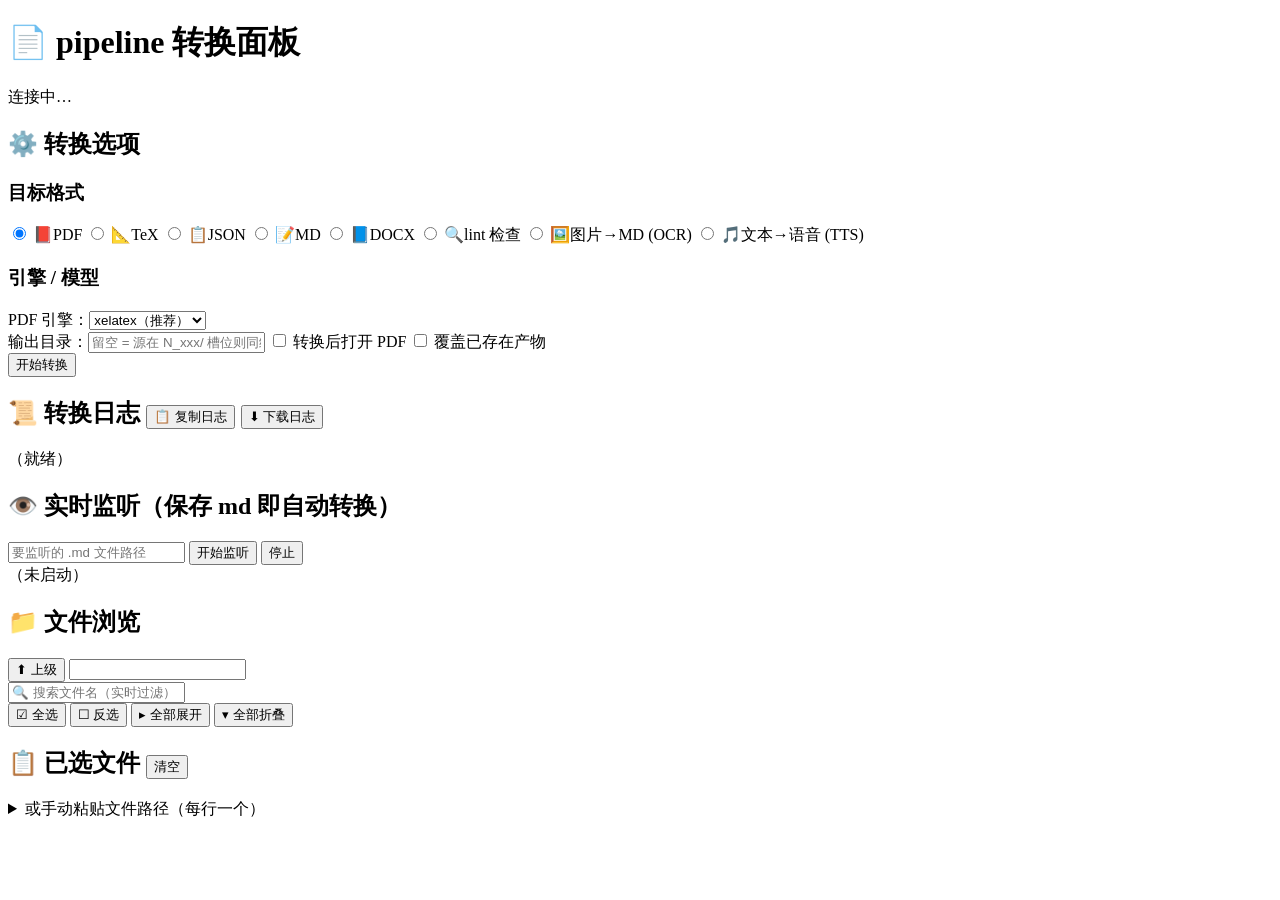
==== gui/static/index.html @ 8c7562a7 "feat(gui): 引擎/模型可选 + 目标格式说明文字移到该行正右方（用户 261002 六次） 用户要三件事：① 目标格式的说明文字要在**选中那一行的正右方**（原来只有一条说明、 贴在列表旁" ====
<!DOCTYPE html>
<html lang="zh">
<head>
<meta charset="utf-8">
  <meta name="viewport" content="width=device-width, initial-scale=1">
<title>pipeline 转换面板</title>
  <link rel="stylesheet" href="/static/app.css">
</head>
<body>
<header>
  <h1>📄 pipeline 转换面板</h1>
  <span id="health">连接中…</span>
</header>
<main>

  <!-- ① 转换选项：先决定「要拿到什么」（左列目标格式 / 右列引擎与模型） -->
  <section class="full" data-el="sec-options">
    <h2>⚙️ 转换选项</h2>
    <div class="opt-cols">
      <div class="opt-col">
        <h3 class="col-title">目标格式</h3>
        <!-- 8 个选项一列竖排；说明文字是**每一行自己的第二列**（正右方对齐），不再挤在列表旁边 -->
        <div class="target-list">
          <label class="t-radio" for="tg-pdf"><input type="radio" id="tg-pdf" name="target" value="pdf" checked> <span class="t-icon">📕</span>PDF</label>
          <span class="target-hint dim" id="targethint_pdf"></span>
          <label class="t-radio" for="tg-tex"><input type="radio" id="tg-tex" name="target" value="tex"> <span class="t-icon">📐</span>TeX</label>
          <span class="target-hint dim" id="targethint_tex"></span>
          <label class="t-radio" for="tg-json"><input type="radio" id="tg-json" name="target" value="json"> <span class="t-icon">📋</span>JSON</label>
          <span class="target-hint dim" id="targethint_json"></span>
          <label class="t-radio" for="tg-md"><input type="radio" id="tg-md" name="target" value="md"> <span class="t-icon">📝</span>MD</label>
          <span class="target-hint dim" id="targethint_md"></span>
          <label class="t-radio" for="tg-docx"><input type="radio" id="tg-docx" name="target" value="docx"> <span class="t-icon">📘</span>DOCX</label>
          <span class="target-hint dim" id="targethint_docx"></span>
          <label class="t-radio" for="tg-lint"><input type="radio" id="tg-lint" name="target" value="lint"> <span class="t-icon">🔍</span>lint 检查</label>
          <span class="target-hint dim" id="targethint_lint"></span>
          <label class="t-radio" for="tg-image"><input type="radio" id="tg-image" name="target" value="image"> <span class="t-icon">🖼️</span>图片→MD (OCR)</label>
          <span class="target-hint dim" id="targethint_image"></span>
          <label class="t-radio" for="tg-audio"><input type="radio" id="tg-audio" name="target" value="audio"> <span class="t-icon">🎵</span>文本→语音 (TTS)</label>
          <span class="target-hint dim" id="targethint_audio"></span>
        </div>
      </div>

      <div class="opt-col">
        <h3 class="col-title">引擎 / 模型</h3>
        <div class="opt-row">PDF 引擎：<select id="engine">
          <option value="xelatex">xelatex（推荐）</option>
          <option value="pdflatex">pdflatex</option>
          <option value="lualatex">lualatex</option>
        </select></div>
        <div id="ocropts" class="opt-row" style="display:none">
          <label><input type="checkbox" id="ocr_recursive"> 递归子目录</label>
          <button id="ocrstart">🚀 启动 Ollama</button>
          <button id="ocrpull">⬇ 拉取模型</button>
          <span id="ocrstatus" class="dim">（检查 Ollama…）</span>
        </div>
        <div id="ttsopts" style="display:none">
          <div class="opt-row">语音引擎：<select id="tts_engine">
            <option value="gptsovits" selected>GPT-SoVITS 微调（音质最好，需先起服务）</option>
            <option value="genie">GENIE（纯 CPU，零显存，无需服务）</option>
            <option value="qwen">Qwen3-TTS 零样本克隆（音质最好但慢，RTF≈4）</option>
          </select></div>
          <div class="opt-row">模型：<select id="tts_model" data-el="sel-tts-model"><option value="">（加载中…）</option></select>
            <button id="ttsmodelapply" title="把上面选的权重热切到正在跑的服务上（只切权重，不重启服务）">⟳ 切到该模型</button></div>
          <div class="opt-row"><span class="dim" id="tts_model_note"></span></div>
          <div class="opt-row">音色：<select id="tts_voice"><option value="">（默认）</option></select></div>
          <div class="opt-row">音频格式：<select id="tts_format">
            <option value="mp3">mp3</option>
            <option value="wav">wav</option>
          </select>
          　收尾静音：<input id="tts_tail_pad" type="number" step="0.05" min="0" value="0.55" style="width:72px"> 秒</div>
          <div class="opt-row">
            <label><input type="checkbox" id="tts_srt"> 同时输出 .srt 时间轴</label>
            <label title="每次转换都写一份新文件（<名>_d01、_d02…），不覆盖也不跳过；同一段文本多抽几发挑最好"><input type="checkbox" id="tts_draw"> 抽卡模式</label>
          </div>
          <div class="opt-row" id="ttscountwrap" style="display:none">
            <label title="一次生成几个版本（>1 时自动命名 <名>_d01、_d02…，方便并排挑最好的那一发）">版本数：<input id="tts_count" type="number" min="1" max="9" value="1" style="width:52px"></label>
          </div>
          <div class="opt-row">
            提前拉起：<button id="ttsserve">▶ 启动 GPT-SoVITS 服务</button>
            <button id="ttsstop">■ 停止服务</button>
          </div>
          <div class="opt-row"><span id="ttsstatus" class="dim">（检查 TTS 环境…）</span></div>
        </div>
      </div>
    </div>

    <div class="opt-bottom">
      <div class="opt-row">输出目录：<input id="outdir" placeholder="留空 = 源在 N_xxx/ 槽位则同级 (N+1)_目标/，否则与源同目录（OCR 无槽位时上级/2_md）">
        <label><input type="checkbox" id="openpdf"> 转换后打开 PDF</label>
        <label><input type="checkbox" id="force"> 覆盖已存在产物</label>
      </div>
      <div class="opt-row">
        <button id="convert" class="primary">开始转换</button>
        <span id="convstate" class="dim"></span>
      </div>
    </div>
  </section>

  <!-- ② 转换日志：可复制 / 可下载 -->
  <section class="full" data-el="sec-log">
    <h2>📜 转换日志
      <span class="h2-tools">
        <span id="logstate" class="dim"></span>
        <button id="logcopy" data-el="btn-log-copy" title="把日志全文复制到剪贴板">📋 复制日志</button>
        <button id="logdownload" data-el="btn-log-download" title="把日志全文存成 .txt 文件">⬇ 下载日志</button>
      </span>
    </h2>
    <div id="log">（就绪）</div>
  </section>

  <!-- ③ 实时监听 -->
  <section class="full" data-el="sec-watch">
    <h2>👁️ 实时监听（保存 md 即自动转换）</h2>
    <div class="pathbar">
      <input id="watchfile" placeholder="要监听的 .md 文件路径">
      <button id="wstart">开始监听</button>
      <button id="wstop">停止</button>
      <span id="wstatus"></span>
    </div>
    <div id="wlog">（未启动）</div>
  </section>

  <!-- ④ 文件浏览（放最下一层：先定好要什么，再来找文件） -->
  <section data-el="sec-browse">
    <h2>📁 文件浏览</h2>
    <div class="pathbar">
      <button id="up">⬆ 上级</button>
      <button id="pickdir" style="display:none">📥 选当前目录</button>
      <input id="curdir" readonly>
    </div>
    <div class="tree-search">
      <input id="search" placeholder="🔍 搜索文件名（实时过滤）">
    </div>
    <div class="tree-toolbar">
      <button id="btn-selall">☑ 全选</button>
      <button id="btn-invsel">☐ 反选</button>
      <button id="btn-expand">▸ 全部展开</button>
      <button id="btn-collapse">▾ 全部折叠</button>
      <span class="tree-count" id="browsecnt"></span>
    </div>
    <div class="tree-container" id="browse" tabindex="0"></div>
    <div id="browserr" class="dim"></div>
  </section>

  <!-- ⑤ 已选文件（同在最下一层） -->
  <section data-el="sec-selected">
    <h2>📋 已选文件 <span id="selcount" class="dim"></span>
      <button id="clear" class="push-right">清空</button></h2>
    <ul id="selected"></ul>
    <details>
      <summary>或手动粘贴文件路径（每行一个）</summary>
      <textarea id="paths" placeholder="E:\notes\note.md"></textarea>
      <button id="addpaths">添加路径</button>
    </details>
  </section>
</main>

  <script type="module" src="/static/app.js" defer></script>
</body>
</html>
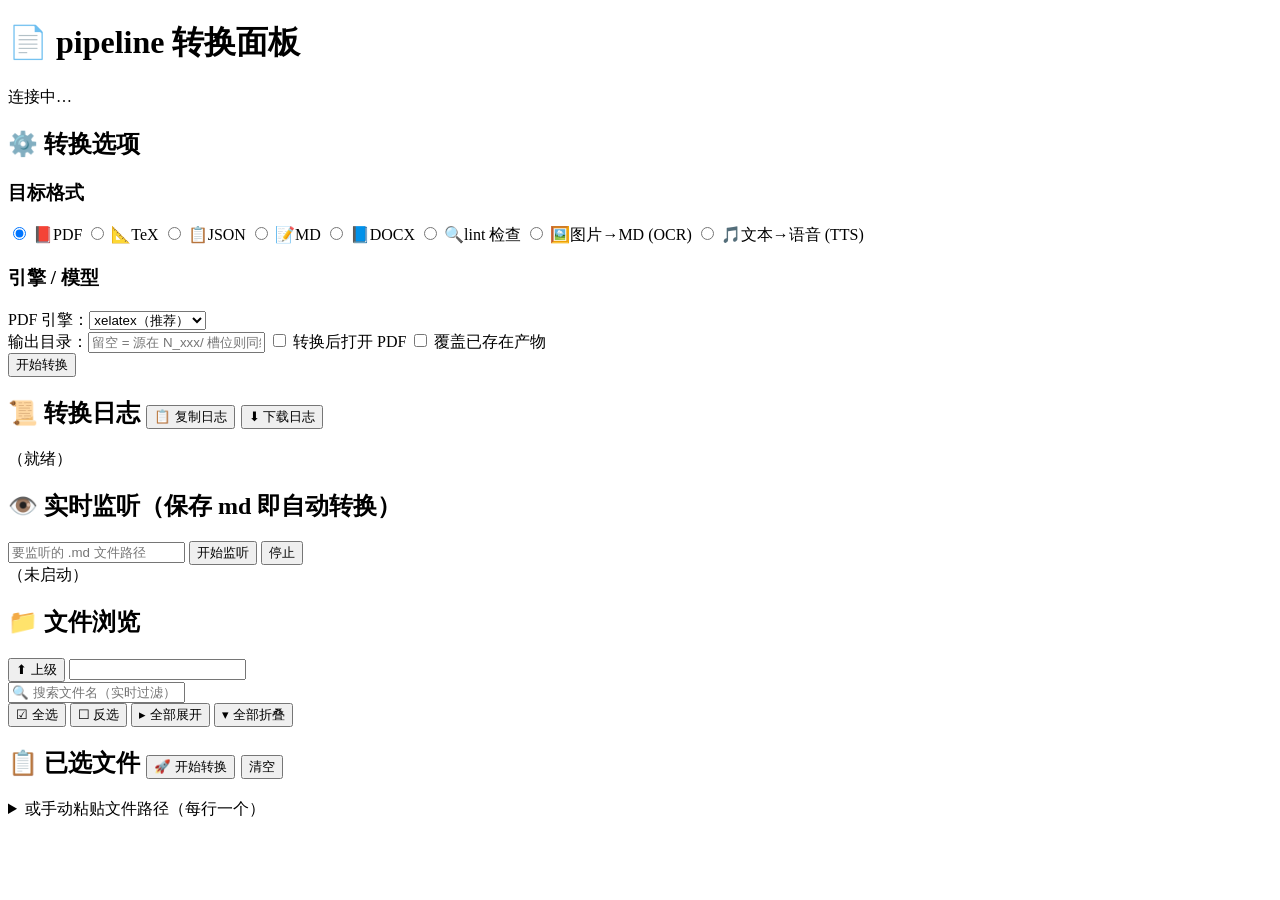
==== commit 0c533ccd: "fix(tts): 补 g2p_en 依赖（修「不含中文就 400」）+ 已选文件栏加转换按钮 用户报障：TTS 合成整条失败，服务回 400 `No module named 'g2p_en'`。 " ====
--- a/gui/static/index.html
+++ b/gui/static/index.html
@@ -22,7 +22,7 @@
         <!-- 8 个选项一列竖排；说明文字是**每一行自己的第二列**（正右方对齐），不再挤在列表旁边 -->
         <div class="target-list">
           <label class="t-radio" for="tg-pdf"><input type="radio" id="tg-pdf" name="target" value="pdf" checked> <span class="t-icon">📕</span>PDF</label>
-          <span class="target-hint dim" id="targethint_pdf"></span>
+          <span class="target-hint dim active" id="targethint_pdf"></span>
           <label class="t-radio" for="tg-tex"><input type="radio" id="tg-tex" name="target" value="tex"> <span class="t-icon">📐</span>TeX</label>
           <span class="target-hint dim" id="targethint_tex"></span>
           <label class="t-radio" for="tg-json"><input type="radio" id="tg-json" name="target" value="json"> <span class="t-icon">📋</span>JSON</label>
@@ -145,7 +145,10 @@
   <!-- ⑤ 已选文件（同在最下一层） -->
   <section data-el="sec-selected">
     <h2>📋 已选文件 <span id="selcount" class="dim"></span>
-      <button id="clear" class="push-right">清空</button></h2>
+      <!-- 选完就地能转换，不用滚回上面的「转换选项」栏（261002 七次·用户要求） -->
+      <button id="convert2" class="primary" data-el="btn-convert-2"
+              title="按上面「转换选项」里当前的目标格式与设置开始转换（与上面那个按钮是同一个动作）">🚀 开始转换</button>
+      <button id="clear">清空</button></h2>
     <ul id="selected"></ul>
     <details>
       <summary>或手动粘贴文件路径（每行一个）</summary>
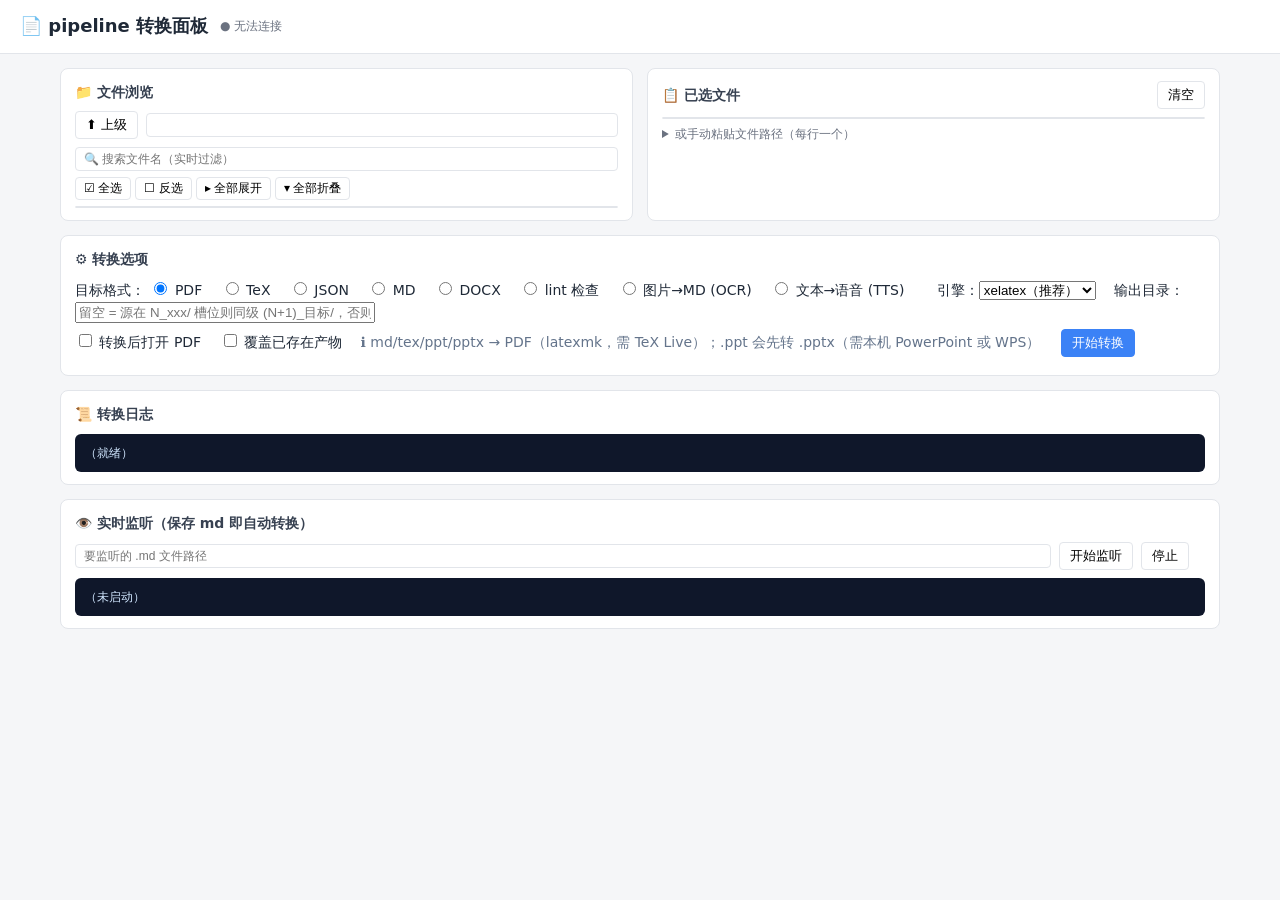
==== commit 32ce805c: "feat(tts): 界面可起停 GPT-SoVITS 服务 + 一次出 N 个版本（--count），跳过不再静默；修 DETACHED_PROCESS 在沙箱里子进程立刻消失" ====
--- a/gui/static/index.html
+++ b/gui/static/index.html
@@ -2,9 +2,86 @@
 <html lang="zh">
 <head>
 <meta charset="utf-8">
-  <meta name="viewport" content="width=device-width, initial-scale=1">
 <title>pipeline 转换面板</title>
-  <link rel="stylesheet" href="/static/app.css">
+<style>
+  :root { --bg:#f5f6f8; --card:#fff; --line:#e2e5ea; --accent:#3b82f6; --ok:#16a34a; --err:#dc2626;
+           --sel-bg:#e8f0fe; --hover-bg:#f0f4ff; --focus:#b6d4fe; }
+  * { box-sizing: border-box; }
+  body { margin:0; font:14px/1.6 "Microsoft YaHei", system-ui, sans-serif; background:var(--bg); color:#1f2937; }
+  header { background:var(--card); border-bottom:1px solid var(--line); padding:12px 20px;
+           display:flex; align-items:center; gap:12px; }
+  header h1 { margin:0; font-size:18px; }
+  #health { font-size:12px; color:#6b7280; }
+  main { display:grid; grid-template-columns: 1fr 1fr; gap:14px; padding:14px 20px; max-width:1200px; margin:0 auto; }
+  section { background:var(--card); border:1px solid var(--line); border-radius:8px; padding:12px 14px; }
+  section h2 { margin:0 0 8px; font-size:14px; color:#374151; display:flex; align-items:center; gap:8px; }
+  .full { grid-column: 1 / -1; }
+  .pathbar { display:flex; gap:8px; margin-bottom:8px; align-items:center; }
+  .pathbar input { flex:1; font-size:12px; padding:4px 8px; border:1px solid var(--line); border-radius:4px; }
+  button { cursor:pointer; border:1px solid var(--line); background:#fff; border-radius:4px; padding:4px 10px; font-size:13px; }
+  button:hover { border-color:var(--accent); color:var(--accent); }
+  button.primary { background:var(--accent); border-color:var(--accent); color:#fff; }
+  button.primary:hover { background:#2563eb; }
+  button:disabled { opacity:.5; cursor:not-allowed; }
+  textarea { width:100%; height:52px; font-size:12px; border:1px solid var(--line); border-radius:4px; padding:4px 8px; font-family:Consolas,monospace; }
+  .opt-row { margin:6px 0; }
+  .opt-row label { margin-right:14px; }
+  #log, #wlog { background:#0f172a; color:#d1e7ff; font:12px/1.5 Consolas,monospace; padding:10px;
+                border-radius:6px; max-height:300px; overflow:auto; white-space:pre-wrap; word-break:break-all; }
+  .log-line { margin:2px 0; }
+  .ok { color:#86efac; } .err { color:#fca5a5; } .dim { color:#64748b; }
+  #wstatus { font-size:12px; color:#6b7280; margin-left:8px; }
+  details { margin-top:6px; }
+  summary { cursor:pointer; font-size:12px; color:#6b7280; }
+
+  /* ── 树形文件浏览器 ── */
+  .tree-container { border:1px solid var(--line); border-radius:4px; max-height:420px; overflow:auto; }
+  .tree-search { display:flex; gap:6px; margin-bottom:6px; }
+  .tree-search input { flex:1; font-size:12px; padding:4px 8px; border:1px solid var(--line); border-radius:4px; }
+  .tree-toolbar { display:flex; gap:4px; margin-bottom:6px; align-items:center; flex-wrap:wrap; }
+  .tree-toolbar button { font-size:12px; padding:2px 8px; }
+  .tree-count { font-size:12px; color:#6b7280; margin-left:auto; }
+
+  /* 树节点 */
+  .tree-node { user-select:none; }
+  .tree-row { display:flex; align-items:center; gap:4px; padding:2px 6px; cursor:pointer; border-radius:3px; }
+  .tree-row:hover { background:var(--hover-bg); }
+  .tree-row.focused { outline:1.5px solid var(--focus); outline-offset:-1.5px; }
+  .tree-row.selected { background:var(--sel-bg); }
+
+  /* 复选框（Win 资源管理器风格） */
+  .tree-cb { width:16px; height:16px; accent-color:var(--accent); cursor:pointer; flex-shrink:0; }
+
+  /* 展开箭头 */
+  .tree-arrow { width:16px; height:16px; display:inline-flex; align-items:center; justify-content:center;
+                font-size:10px; color:#6b7280; flex-shrink:0; transition:transform .15s; }
+  .tree-arrow.expanded { transform:rotate(90deg); }
+  .tree-arrow.leaf { visibility:hidden; }
+
+  /* 图标 */
+  .tree-icon { font-size:14px; flex-shrink:0; width:18px; text-align:center; }
+
+  /* 文件名 + 大小 */
+  .tree-name { flex:1; overflow:hidden; text-overflow:ellipsis; white-space:nowrap; font-size:13px; }
+  .tree-name .highlight { background:#fef08a; border-radius:2px; }
+  .tree-size { color:#9ca3af; font-size:11px; flex-shrink:0; min-width:50px; text-align:right; }
+  .tree-muted { opacity:.45; }
+
+  /* 子节点缩进 */
+  .tree-children { padding-left:18px; }
+  .tree-children.collapsed { display:none; }
+
+  /* ── 已选列表分组 ── */
+  #selected { list-style:none; margin:0; padding:0; max-height:300px; overflow:auto; border:1px solid var(--line); border-radius:4px; }
+  .sel-group-header { font-size:12px; color:#374151; font-weight:600; padding:6px 8px 2px;
+                      background:#f8fafc; border-bottom:1px solid var(--line); position:sticky; top:0; display:flex; align-items:center; gap:6px; }
+  .sel-group-header .rm-group { color:var(--err); cursor:pointer; border:none; background:none; padding:0 2px; font-size:13px; }
+  .sel-item { padding:3px 8px 3px 24px; font-size:13px; display:flex; justify-content:space-between; align-items:center; gap:8px; }
+  .sel-item:nth-child(even) { background:#fafbfc; }
+  .sel-item .nm { overflow:hidden; text-overflow:ellipsis; white-space:nowrap; }
+  .sel-item .sz { color:#9ca3af; font-size:12px; flex-shrink:0; }
+  .sel-item .rm { color:var(--err); cursor:pointer; border:none; background:none; padding:0 4px; font-size:14px; }
+</style>
 </head>
 <body>
 <header>
@@ -12,116 +89,8 @@
   <span id="health">连接中…</span>
 </header>
 <main>
-
-  <!-- ① 转换选项：先决定「要拿到什么」（左列目标格式 / 右列引擎与模型） -->
-  <section class="full" data-el="sec-options">
-    <h2>⚙️ 转换选项</h2>
-    <div class="opt-cols">
-      <div class="opt-col">
-        <h3 class="col-title">目标格式</h3>
-        <!-- 8 个选项一列竖排；说明文字是**每一行自己的第二列**（正右方对齐），不再挤在列表旁边 -->
-        <div class="target-list">
-          <label class="t-radio" for="tg-pdf"><input type="radio" id="tg-pdf" name="target" value="pdf" checked> <span class="t-icon">📕</span>PDF</label>
-          <span class="target-hint dim active" id="targethint_pdf"></span>
-          <label class="t-radio" for="tg-tex"><input type="radio" id="tg-tex" name="target" value="tex"> <span class="t-icon">📐</span>TeX</label>
-          <span class="target-hint dim" id="targethint_tex"></span>
-          <label class="t-radio" for="tg-json"><input type="radio" id="tg-json" name="target" value="json"> <span class="t-icon">📋</span>JSON</label>
-          <span class="target-hint dim" id="targethint_json"></span>
-          <label class="t-radio" for="tg-md"><input type="radio" id="tg-md" name="target" value="md"> <span class="t-icon">📝</span>MD</label>
-          <span class="target-hint dim" id="targethint_md"></span>
-          <label class="t-radio" for="tg-docx"><input type="radio" id="tg-docx" name="target" value="docx"> <span class="t-icon">📘</span>DOCX</label>
-          <span class="target-hint dim" id="targethint_docx"></span>
-          <label class="t-radio" for="tg-lint"><input type="radio" id="tg-lint" name="target" value="lint"> <span class="t-icon">🔍</span>lint 检查</label>
-          <span class="target-hint dim" id="targethint_lint"></span>
-          <label class="t-radio" for="tg-image"><input type="radio" id="tg-image" name="target" value="image"> <span class="t-icon">🖼️</span>图片→MD (OCR)</label>
-          <span class="target-hint dim" id="targethint_image"></span>
-          <label class="t-radio" for="tg-audio"><input type="radio" id="tg-audio" name="target" value="audio"> <span class="t-icon">🎵</span>文本→语音 (TTS)</label>
-          <span class="target-hint dim" id="targethint_audio"></span>
-        </div>
-      </div>
-
-      <div class="opt-col">
-        <h3 class="col-title">引擎 / 模型</h3>
-        <div class="opt-row">PDF 引擎：<select id="engine">
-          <option value="xelatex">xelatex（推荐）</option>
-          <option value="pdflatex">pdflatex</option>
-          <option value="lualatex">lualatex</option>
-        </select></div>
-        <div id="ocropts" class="opt-row" style="display:none">
-          <label><input type="checkbox" id="ocr_recursive"> 递归子目录</label>
-          <button id="ocrstart">🚀 启动 Ollama</button>
-          <button id="ocrpull">⬇ 拉取模型</button>
-          <span id="ocrstatus" class="dim">（检查 Ollama…）</span>
-        </div>
-        <div id="ttsopts" style="display:none">
-          <div class="opt-row">语音引擎：<select id="tts_engine">
-            <option value="gptsovits" selected>GPT-SoVITS 微调（音质最好，需先起服务）</option>
-            <option value="genie">GENIE（纯 CPU，零显存，无需服务）</option>
-            <option value="qwen">Qwen3-TTS 零样本克隆（音质最好但慢，RTF≈4）</option>
-          </select></div>
-          <div class="opt-row">模型：<select id="tts_model" data-el="sel-tts-model"><option value="">（加载中…）</option></select>
-            <button id="ttsmodelapply" title="把上面选的权重热切到正在跑的服务上（只切权重，不重启服务）">⟳ 切到该模型</button></div>
-          <div class="opt-row"><span class="dim" id="tts_model_note"></span></div>
-          <div class="opt-row">音色：<select id="tts_voice"><option value="">（默认）</option></select></div>
-          <div class="opt-row">音频格式：<select id="tts_format">
-            <option value="mp3">mp3</option>
-            <option value="wav">wav</option>
-          </select>
-          　收尾静音：<input id="tts_tail_pad" type="number" step="0.05" min="0" value="0.55" style="width:72px"> 秒</div>
-          <div class="opt-row">
-            <label><input type="checkbox" id="tts_srt"> 同时输出 .srt 时间轴</label>
-            <label title="每次转换都写一份新文件（<名>_d01、_d02…），不覆盖也不跳过；同一段文本多抽几发挑最好"><input type="checkbox" id="tts_draw"> 抽卡模式</label>
-          </div>
-          <div class="opt-row" id="ttscountwrap" style="display:none">
-            <label title="一次生成几个版本（>1 时自动命名 <名>_d01、_d02…，方便并排挑最好的那一发）">版本数：<input id="tts_count" type="number" min="1" max="9" value="1" style="width:52px"></label>
-          </div>
-          <div class="opt-row">
-            提前拉起：<button id="ttsserve">▶ 启动 GPT-SoVITS 服务</button>
-            <button id="ttsstop">■ 停止服务</button>
-          </div>
-          <div class="opt-row"><span id="ttsstatus" class="dim">（检查 TTS 环境…）</span></div>
-        </div>
-      </div>
-    </div>
-
-    <div class="opt-bottom">
-      <div class="opt-row">输出目录：<input id="outdir" placeholder="留空 = 源在 N_xxx/ 槽位则同级 (N+1)_目标/，否则与源同目录（OCR 无槽位时上级/2_md）">
-        <label><input type="checkbox" id="openpdf"> 转换后打开 PDF</label>
-        <label><input type="checkbox" id="force"> 覆盖已存在产物</label>
-      </div>
-      <div class="opt-row">
-        <button id="convert" class="primary">开始转换</button>
-        <span id="convstate" class="dim"></span>
-      </div>
-    </div>
-  </section>
-
-  <!-- ② 转换日志：可复制 / 可下载 -->
-  <section class="full" data-el="sec-log">
-    <h2>📜 转换日志
-      <span class="h2-tools">
-        <span id="logstate" class="dim"></span>
-        <button id="logcopy" data-el="btn-log-copy" title="把日志全文复制到剪贴板">📋 复制日志</button>
-        <button id="logdownload" data-el="btn-log-download" title="把日志全文存成 .txt 文件">⬇ 下载日志</button>
-      </span>
-    </h2>
-    <div id="log">（就绪）</div>
-  </section>
-
-  <!-- ③ 实时监听 -->
-  <section class="full" data-el="sec-watch">
-    <h2>👁️ 实时监听（保存 md 即自动转换）</h2>
-    <div class="pathbar">
-      <input id="watchfile" placeholder="要监听的 .md 文件路径">
-      <button id="wstart">开始监听</button>
-      <button id="wstop">停止</button>
-      <span id="wstatus"></span>
-    </div>
-    <div id="wlog">（未启动）</div>
-  </section>
-
-  <!-- ④ 文件浏览（放最下一层：先定好要什么，再来找文件） -->
-  <section data-el="sec-browse">
+  <!-- 文件浏览 -->
+  <section>
     <h2>📁 文件浏览</h2>
     <div class="pathbar">
       <button id="up">⬆ 上级</button>
@@ -141,23 +110,730 @@
     <div class="tree-container" id="browse" tabindex="0"></div>
     <div id="browserr" class="dim"></div>
   </section>
-
-  <!-- ⑤ 已选文件（同在最下一层） -->
-  <section data-el="sec-selected">
+  <!-- 已选文件 -->
+  <section>
     <h2>📋 已选文件 <span id="selcount" class="dim"></span>
-      <!-- 选完就地能转换，不用滚回上面的「转换选项」栏（261002 七次·用户要求） -->
-      <button id="convert2" class="primary" data-el="btn-convert-2"
-              title="按上面「转换选项」里当前的目标格式与设置开始转换（与上面那个按钮是同一个动作）">🚀 开始转换</button>
-      <button id="clear">清空</button></h2>
+      <button id="clear" style="margin-left:auto">清空</button></h2>
     <ul id="selected"></ul>
     <details>
       <summary>或手动粘贴文件路径（每行一个）</summary>
       <textarea id="paths" placeholder="E:\notes\note.md"></textarea>
-      <button id="addpaths">添加路径</button>
+      <button id="addpaths" style="margin-top:4px">添加路径</button>
     </details>
   </section>
+  <!-- 转换选项 -->
+  <section class="full">
+    <h2>⚙️ 转换选项</h2>
+    <div class="opt-row">
+      目标格式：
+      <label><input type="radio" name="target" value="pdf" checked> PDF</label>
+      <label><input type="radio" name="target" value="tex"> TeX</label>
+      <label><input type="radio" name="target" value="json"> JSON</label>
+      <label><input type="radio" name="target" value="md"> MD</label>
+      <label><input type="radio" name="target" value="docx"> DOCX</label>
+      <label><input type="radio" name="target" value="lint"> lint 检查</label>
+      <label><input type="radio" name="target" value="image"> 图片→MD (OCR)</label>
+      <label><input type="radio" name="target" value="audio"> 文本→语音 (TTS)</label>
+      　引擎：<select id="engine">
+        <option value="xelatex">xelatex（推荐）</option>
+        <option value="pdflatex">pdflatex</option>
+        <option value="lualatex">lualatex</option>
+      </select>
+      　输出目录：<input id="outdir" placeholder="留空 = 源在 N_xxx/ 槽位则同级 (N+1)_目标/，否则与源同目录（OCR 无槽位时上级/2_md）" style="width:300px">
+    </div>
+    <div id="ocropts" class="opt-row" style="display:none">
+      <label><input type="checkbox" id="ocr_recursive"> 递归子目录</label>
+      <button id="ocrstart">🚀 启动 Ollama</button>
+      <button id="ocrpull">⬇ 拉取模型</button>
+      <span id="ocrstatus" class="dim">（检查 Ollama…）</span>
+    </div>
+    <div id="ttsopts" class="opt-row" style="display:none">
+      音色：<select id="tts_voice"><option value="">（默认）</option></select>
+      　引擎：<select id="tts_engine">
+        <option value="gptsovits" selected>GPT-SoVITS 微调（音质最好，需先起服务）</option>
+        <option value="genie">GENIE（纯 CPU，零显存，无需服务）</option>
+      </select>
+      　格式：<select id="tts_format">
+        <option value="mp3">mp3</option>
+        <option value="wav">wav</option>
+      </select>
+      　收尾静音：<input id="tts_tail_pad" type="number" step="0.05" min="0" value="0.55" style="width:72px"> 秒
+      <label><input type="checkbox" id="tts_srt"> 同时输出 .srt 时间轴</label>
+      <label title="每次转换都写一份新文件（<名>_d01、_d02…），不覆盖也不跳过；同一段文本多抽几发挑最好"><input type="checkbox" id="tts_draw"> 抽卡模式</label>
+      <button id="ttsserve">▶ 启动 GPT-SoVITS 服务</button>
+      <button id="ttsstop">■ 停止服务</button>
+      <span id="ttsstatus" class="dim">（检查 TTS 环境…）</span>
+    </div>
+    <div class="opt-row">
+      <label><input type="checkbox" id="openpdf"> 转换后打开 PDF</label>
+      <label><input type="checkbox" id="force"> 覆盖已存在产物</label>
+      <span class="dim" id="targethint"></span>
+      <label id="ttscountwrap" style="display:none" title="一次生成几个版本（>1 时自动命名 <名>_d01、_d02…，方便并排挑最好的那一发）">版本数：<input id="tts_count" type="number" min="1" max="9" value="1" style="width:52px"></label>
+      <button id="convert" class="primary" style="margin-left:16px">开始转换</button>
+      <span id="convstate" class="dim"></span>
+    </div>
+  </section>
+  <!-- 日志 -->
+  <section class="full">
+    <h2>📜 转换日志</h2>
+    <div id="log">（就绪）</div>
+  </section>
+  <!-- watch -->
+  <section class="full">
+    <h2>👁️ 实时监听（保存 md 即自动转换）</h2>
+    <div class="pathbar">
+      <input id="watchfile" placeholder="要监听的 .md 文件路径">
+      <button id="wstart">开始监听</button>
+      <button id="wstop">停止</button>
+      <span id="wstatus"></span>
+    </div>
+    <div id="wlog">（未启动）</div>
+  </section>
 </main>
 
-  <script type="module" src="/static/app.js" defer></script>
+<script>
+"use strict";
+const $ = id => document.getElementById(id);
+
+/* 全局错误可见化 */
+window.addEventListener("error", e => {
+  const log = $("log");
+  if (log) { const d = document.createElement("div"); d.className = "log-line err";
+    d.textContent = "[JS错误] " + (e.message || e); log.appendChild(d); }
+});
+window.addEventListener("unhandledrejection", e => {
+  const log = $("log");
+  if (log) { const d = document.createElement("div"); d.className = "log-line err";
+    d.textContent = "[请求失败] " + (e.reason?.message || e.reason); log.appendChild(d); }
+});
+
+/* ── 状态 ── */
+const sel = new Set();           // 已选文件路径集合
+let curDir = "";
+let rootDir = "";
+let treeData = [];               // 当前目录的 entries（含 children）
+let flatList = [];               // 展平后的可见行 [{row, entry, path, depth, expanded, parentEntry}]
+let focusIdx = -1;               // 键盘焦点索引
+
+/* 目标格式 → 可接受的输入扩展名（与 server.py 的 SUPPORTED_EXTS 保持一致） */
+const TARGET_EXTS = {
+  pdf:  new Set(["md", "tex", "ppt", "pptx"]),
+  tex:  new Set(["md", "ppt", "pptx"]),
+  json: new Set(["md", "ppt", "pptx"]),
+  md:   new Set(["ppt", "pptx"]),
+  docx: new Set(["ppt", "pptx"]),
+  lint: new Set(["md"]),
+  audio: new Set(["md", "markdown", "txt"]),
+};
+const TARGET_HINTS = {
+  pdf:   "md/tex/ppt/pptx → PDF（latexmk，需 TeX Live）",
+  tex:   "md/ppt/pptx → LaTeX（ppt 走 slides 结构 article 模式）",
+  json:  "md/ppt/pptx → 结构化 JSON",
+  md:    "ppt/pptx → Markdown",
+  docx:  "ppt/pptx → Word",
+  lint:  "只检查 md 笔记写法（不改源文件）",
+  image: "选「含图片的目录」批量 OCR（需 Ollama + qwen2.5vl）",
+  audio: "md/txt → 语音（默认 GPT-SoVITS 微调，可切 GENIE；长文自动切句）",
+};
+const PPT_NOTE = "；.ppt 会先转 .pptx（需本机 PowerPoint 或 WPS）";
+const IMG_EXTS = new Set(["jpg","jpeg","png","bmp","webp","tiff","tif","gif"]);
+const SKIP_NAMES = new Set(["readme.md", "readme.txt", "readme.rst", "readme"]);
+function currentTarget() { return document.querySelector("input[name=target]:checked").value; }
+function isImageMode() { return currentTarget() === "image"; }
+function okExts() { return TARGET_EXTS[currentTarget()] || new Set(); }
+function updateTargetHint() {
+  const h = $("targethint");
+  if (!h) return;
+  const t = currentTarget();
+  const note = (t !== "image" && (TARGET_EXTS[t] || new Set()).has("ppt")) ? PPT_NOTE : "";
+  h.textContent = "ℹ " + (TARGET_HINTS[t] || "") + note;
+}
+
+async function api(path, opts) { return (await fetch(path, opts)).json(); }
+
+/* ── 健康检查 ── */
+api("/api/health").then(d => { $("health").textContent = d.ok ? "● 服务正常" : "● 异常"; })
+  .catch(() => $("health").textContent = "● 无法连接");
+
+/* ════════════════════════════════════════════════════════════
+   文件浏览 — 树形视图
+   ════════════════════════════════════════════════════════════ */
+
+async function browse(dir) {
+  $("browserr").textContent = "";
+  const d = await api("/api/browse?dir=" + encodeURIComponent(dir) + "&depth=2");
+  if (d.error) { $("browserr").textContent = d.error; return; }
+  curDir = d.dir;
+  rootDir = d.root || "";
+  $("curdir").value = d.dir;
+  $("up").disabled = (curDir === rootDir);
+  treeData = d.entries || [];
+  renderTree();
+}
+
+/* ── 树渲染 ── */
+function renderTree() {
+  const container = $("browse");
+  container.innerHTML = "";
+  flatList = [];
+  const filter = $("search").value.trim().toLowerCase();
+  const imgMode = isImageMode();
+
+  for (const entry of treeData) {
+    const path = curDir + "\\" + entry.name;
+    buildTreeRows(container, entry, path, 0, filter, imgMode, null);
+  }
+  updateBrowseCount();
+}
+
+function buildTreeRows(parentEl, entry, path, depth, filter, imgMode, parentEntry) {
+  const isDir = entry.is_dir;
+
+  // 过滤 README 等元数据文件
+  if (!isDir && SKIP_NAMES.has(entry.name.toLowerCase())) return;
+
+  // 搜索过滤：如果过滤中且此节点（及子树）无匹配，跳过
+  if (filter && !matchesFilter(entry, filter)) return;
+
+  // 展开状态管理
+  if (entry._expanded === undefined) entry._expanded = false;
+
+  const node = document.createElement("div");
+  node.className = "tree-node";
+
+  const row = document.createElement("div");
+  row.className = "tree-row";
+  row.style.paddingLeft = (depth * 18 + 4) + "px";
+
+  // 复选框
+  const cb = document.createElement("input");
+  cb.type = "checkbox";
+  cb.className = "tree-cb";
+  cb.checked = isDir ? isDirFullyChecked(entry, path, imgMode) : sel.has(path);
+  cb.indeterminate = isDir ? isDirIndeterminate(entry, path, imgMode) : false;
+  row.appendChild(cb);
+
+  // 展开箭头
+  const arrow = document.createElement("span");
+  arrow.className = "tree-arrow" + (isDir ? (entry._expanded ? " expanded" : "") : " leaf");
+  arrow.textContent = "▶";
+  row.appendChild(arrow);
+
+  // 图标
+  const icon = document.createElement("span");
+  icon.className = "tree-icon";
+  if (isDir) {
+    icon.textContent = entry._expanded ? "📂" : "📁";
+  } else {
+    const ext = entry.name.split(".").pop().toLowerCase();
+    if (ext === "md") icon.textContent = "📝";
+    else if (ext === "tex") icon.textContent = "📐";
+    else if (ext === "json") icon.textContent = "📋";
+    else if (ext === "ppt" || ext === "pptx") icon.textContent = "📊";
+    else if (IMG_EXTS.has(ext)) icon.textContent = "🖼️";
+    else icon.textContent = "📄";
+  }
+  row.appendChild(icon);
+
+  // 文件名
+  const nameSpan = document.createElement("span");
+  nameSpan.className = "tree-name";
+  if (filter) {
+    nameSpan.innerHTML = highlightMatch(entry.name, filter);
+  } else {
+    nameSpan.textContent = entry.name;
+  }
+  if (!isDir && !isOkFile(entry.name, imgMode)) {
+    nameSpan.classList.add("tree-muted");
+  }
+  row.appendChild(nameSpan);
+
+  // 大小
+  const sizeSpan = document.createElement("span");
+  sizeSpan.className = "tree-size";
+  sizeSpan.textContent = isDir ? "" : (entry.size || "");
+  row.appendChild(sizeSpan);
+
+  // 记录到 flatList
+  const flatItem = { row, entry, path, depth, expanded: entry._expanded, parentEntry };
+  flatList.push(flatItem);
+
+  // ── 事件 ──
+  // 复选框：切换选中
+  cb.addEventListener("click", (e) => {
+    e.stopPropagation();
+    if (isDir) {
+      toggleDirCheck(entry, path, imgMode, cb.checked);
+    } else {
+      if (cb.checked) sel.add(path); else sel.delete(path);
+    }
+    renderTree();
+    renderSel();
+  });
+
+  // 整行点击
+  let clickTimer = null;
+  row.addEventListener("click", (e) => {
+    if (e.target === cb) return;
+    // 双击检测
+    if (clickTimer) { clearTimeout(clickTimer); clickTimer = null; handleDblClick(entry, path, isDir, imgMode); return; }
+    clickTimer = setTimeout(() => { clickTimer = null; handleClick(entry, path, isDir, imgMode, cb); }, 250);
+  });
+
+  parentEl.appendChild(node);
+  node.appendChild(row);
+
+  // 子节点
+  if (isDir && entry.children) {
+    const childContainer = document.createElement("div");
+    childContainer.className = "tree-children" + (entry._expanded ? "" : " collapsed");
+    for (const child of entry.children) {
+      buildTreeRows(childContainer, child, path + "\\" + child.name, depth + 1, filter, imgMode, entry);
+    }
+    node.appendChild(childContainer);
+  }
+}
+
+/* ── 单击：展开/折叠文件夹，或选中文件 ── */
+function handleClick(entry, path, isDir, imgMode, cb) {
+  if (isDir) {
+    entry._expanded = !entry._expanded;
+    renderTree();
+  } else {
+    if (isOkFile(entry.name, imgMode)) {
+      if (sel.has(path)) sel.delete(path); else sel.add(path);
+      renderTree();
+      renderSel();
+    }
+  }
+}
+
+/* ── 双击：进入文件夹 ── */
+function handleDblClick(entry, path, isDir, imgMode) {
+  if (isDir) {
+    browse(path);
+  }
+}
+
+/* ── 文件夹复选框语义：勾选 = 把所有可转换文件加入 sel ── */
+function toggleDirCheck(entry, path, imgMode, checked) {
+  const files = collectFiles(entry, path, imgMode);
+  if (checked) {
+    for (const f of files) sel.add(f);
+  } else {
+    for (const f of files) sel.delete(f);
+  }
+}
+
+function collectFiles(entry, path, imgMode) {
+  const result = [];
+  if (!entry.children) return result;
+  for (const child of entry.children) {
+    const cpath = path + "\\" + child.name;
+    if (child.is_dir) {
+      result.push(...collectFiles(child, cpath, imgMode));
+    } else {
+      if (!SKIP_NAMES.has(child.name.toLowerCase()) && isOkFile(child.name, imgMode)) result.push(cpath);
+    }
+  }
+  return result;
+}
+
+function isDirFullyChecked(entry, path, imgMode) {
+  const files = collectFiles(entry, path, imgMode);
+  return files.length > 0 && files.every(f => sel.has(f));
+}
+
+function isDirIndeterminate(entry, path, imgMode) {
+  const files = collectFiles(entry, path, imgMode);
+  if (files.length === 0) return false;
+  const checkedCount = files.filter(f => sel.has(f)).length;
+  return checkedCount > 0 && checkedCount < files.length;
+}
+
+function isOkFile(name, imgMode) {
+  if (imgMode) return false; // 图片模式只选目录
+  const ext = name.split(".").pop().toLowerCase();
+  return okExts().has(ext);
+}
+
+function matchesFilter(entry, filter) {
+  if (entry.name.toLowerCase().includes(filter)) return true;
+  if (entry.is_dir && entry.children) {
+    return entry.children.some(c => matchesFilter(c, filter));
+  }
+  return false;
+}
+
+function highlightMatch(name, filter) {
+  const idx = name.toLowerCase().indexOf(filter);
+  if (idx < 0) return escapeHtml(name);
+  return escapeHtml(name.slice(0, idx)) + '<span class="highlight">' +
+         escapeHtml(name.slice(idx, idx + filter.length)) + '</span>' +
+         escapeHtml(name.slice(idx + filter.length));
+}
+
+function escapeHtml(s) { return s.replace(/&/g,"&amp;").replace(/</g,"&lt;").replace(/>/g,"&gt;"); }
+
+function updateBrowseCount() {
+  const total = flatList.filter(x => !x.entry.is_dir).length;
+  const checked = flatList.filter(x => !x.entry.is_dir && sel.has(x.path)).length;
+  $("browsecnt").textContent = `${checked}/${total} 文件已选`;
+}
+
+/* ── 全选 / 反选 ── */
+$("btn-selall").onclick = () => {
+  for (const item of flatList) {
+    if (!item.entry.is_dir && isOkFile(item.entry.name, isImageMode())) sel.add(item.path);
+  }
+  renderTree(); renderSel();
+};
+$("btn-invsel").onclick = () => {
+  for (const item of flatList) {
+    if (!item.entry.is_dir && isOkFile(item.entry.name, isImageMode())) {
+      if (sel.has(item.path)) sel.delete(item.path); else sel.add(item.path);
+    }
+  }
+  renderTree(); renderSel();
+};
+$("btn-expand").onclick = () => { setAllExpanded(treeData, true); renderTree(); };
+$("btn-collapse").onclick = () => { setAllExpanded(treeData, false); renderTree(); };
+function setAllExpanded(entries, val) {
+  for (const e of entries) {
+    if (e.is_dir) { e._expanded = val; if (e.children) setAllExpanded(e.children, val); }
+  }
+}
+
+/* ── 搜索 ── */
+let searchTimer = null;
+$("search").addEventListener("input", () => {
+  clearTimeout(searchTimer);
+  searchTimer = setTimeout(() => {
+    // 搜索时自动展开所有节点以便看到匹配
+    if ($("search").value.trim()) setAllExpanded(treeData, true);
+    renderTree();
+  }, 200);
+});
+
+/* ── 键盘导航 ── */
+$("browse").addEventListener("keydown", (e) => {
+  if (!flatList.length) return;
+  if (e.key === "ArrowDown") { e.preventDefault(); moveFocus(1); }
+  else if (e.key === "ArrowUp") { e.preventDefault(); moveFocus(-1); }
+  else if (e.key === "Enter" || e.key === " ") {
+    e.preventDefault();
+    if (focusIdx >= 0 && focusIdx < flatList.length) {
+      const item = flatList[focusIdx];
+      if (e.key === " ") {
+        // 空格 = 切换复选框
+        const cb = item.row.querySelector(".tree-cb");
+        cb.click();
+      } else {
+        // Enter = 展开/折叠或进入
+        handleClick(item.entry, item.path, item.entry.is_dir, isImageMode(), null);
+      }
+    }
+  }
+  else if (e.key === "ArrowRight") {
+    // 右箭头展开文件夹
+    if (focusIdx >= 0) { const item = flatList[focusIdx]; if (item.entry.is_dir && !item.entry._expanded) {
+      item.entry._expanded = true; renderTree(); setFocus(focusIdx);
+    }}
+  }
+  else if (e.key === "ArrowLeft") {
+    // 左箭头折叠文件夹
+    if (focusIdx >= 0) { const item = flatList[focusIdx]; if (item.entry.is_dir && item.entry._expanded) {
+      item.entry._expanded = false; renderTree(); setFocus(focusIdx);
+    }}
+  }
+});
+
+function moveFocus(delta) {
+  setFocus(Math.max(0, Math.min(flatList.length - 1, focusIdx + delta)));
+}
+function setFocus(idx) {
+  // 清除旧焦点
+  if (focusIdx >= 0 && focusIdx < flatList.length) flatList[focusIdx].row.classList.remove("focused");
+  focusIdx = idx;
+  if (focusIdx >= 0 && focusIdx < flatList.length) {
+    flatList[focusIdx].row.classList.add("focused");
+    flatList[focusIdx].row.scrollIntoView({ block: "nearest" });
+  }
+}
+
+/* ── 上级 / 选当前目录 ── */
+$("up").onclick = () => {
+  if (curDir === rootDir) return;
+  const p = curDir.replace(/\\+$/, "");
+  const idx = p.lastIndexOf("\\");
+  browse(idx > 0 ? p.slice(0, idx) : rootDir);
+};
+$("pickdir").onclick = () => { sel.add(curDir); renderSel(); };
+
+/* ════════════════════════════════════════════════════════════
+   已选文件 — 分组显示
+   ════════════════════════════════════════════════════════════ */
+
+function renderSel() {
+  const ul = $("selected");
+  ul.innerHTML = "";
+
+  // 按目录分组
+  const groups = new Map(); // dir -> [file, ...]
+  for (const p of sel) {
+    const idx = p.lastIndexOf("\\");
+    const dir = idx > 0 ? p.slice(0, idx) : "";
+    const name = idx > 0 ? p.slice(idx + 1) : p;
+    if (!groups.has(dir)) groups.set(dir, []);
+    groups.get(dir).push({ path: p, name });
+  }
+
+  // 排序：目录名升序
+  const sortedDirs = [...groups.keys()].sort((a, b) => a.localeCompare(b, "zh"));
+
+  for (const dir of sortedDirs) {
+    const items = groups.get(dir).sort((a, b) => a.name.localeCompare(b.name, "zh"));
+
+    // 组头
+    const header = document.createElement("li");
+    header.className = "sel-group-header";
+    const dirLabel = dir || "（手动添加）";
+    header.innerHTML = `<span>📁 ${escapeHtml(dirLabel)}（${items.length}）</span>`;
+    // 组级删除
+    const rmGroup = document.createElement("button");
+    rmGroup.className = "rm-group";
+    rmGroup.textContent = "✕";
+    rmGroup.title = "移除此目录下所有已选文件";
+    rmGroup.onclick = () => { for (const it of items) sel.delete(it.path); renderSel(); renderTree(); };
+    header.appendChild(rmGroup);
+    ul.appendChild(header);
+
+    // 文件条目
+    for (const item of items) {
+      const li = document.createElement("li");
+      li.className = "sel-item";
+      const nm = document.createElement("span");
+      nm.className = "nm";
+      nm.textContent = item.name;
+      nm.title = item.path;
+      const rm = document.createElement("button");
+      rm.className = "rm";
+      rm.textContent = "✕";
+      rm.onclick = () => { sel.delete(item.path); renderSel(); renderTree(); };
+      li.appendChild(nm); li.appendChild(rm);
+      ul.appendChild(li);
+    }
+  }
+
+  $("selcount").textContent = sel.size ? `（${sel.size} 个）` : "";
+}
+
+$("clear").onclick = () => { sel.clear(); renderSel(); renderTree(); };
+$("addpaths").onclick = () => {
+  for (const line of $("paths").value.split("\n")) {
+    const p = line.trim();
+    if (p) sel.add(p);
+  }
+  $("paths").value = "";
+  renderSel();
+};
+
+/* ════════════════════════════════════════════════════════════
+   转换 / OCR / Watch（逻辑不变，仅 UI 微调）
+   ════════════════════════════════════════════════════════════ */
+
+function logLine(container, text, cls) {
+  const div = document.createElement("div");
+  div.className = "log-line " + (cls || "");
+  div.textContent = text;
+  container.appendChild(div);
+  container.scrollTop = container.scrollHeight;
+}
+
+document.querySelectorAll("input[name=target]").forEach(r => {
+  r.onchange = () => {
+    const img = isImageMode();
+    const aud = (currentTarget() === "audio");
+    $("ocropts").style.display = img ? "" : "none";
+    $("ttsopts").style.display = aud ? "" : "none";
+    $("ttscountwrap").style.display = aud ? "" : "none";  // 版本数只在 TTS 目标下出现
+    $("pickdir").style.display = img ? "" : "none";
+    if (img) ocrCheck();
+    if (aud) ttsCheck();
+    updateTargetHint();
+    renderTree(); // 切换模式时刷新树（图片模式隐藏文件复选框；可选扩展名也随目标变化）
+  };
+});
+
+/* ── TTS 环境与音色 ── */
+let ttsLoaded = false;
+let ttsServePoll = null;
+async function ttsCheck() {
+  const st = $("ttsstatus");
+  try {
+    const d = await api("/api/tts/voices");
+    if (!d.ok) { st.textContent = "⚠ " + (d.message || "TTS 环境未就绪"); $("ttsserve").disabled = false; return d; }
+    const svc = d.service || {};
+    if (svc.alive) {
+      st.textContent = `● 就绪 · GPT-SoVITS 服务在跑（${svc.host}:${svc.port}）`;
+      st.style.color = "#16a34a";
+    } else {
+      st.textContent = "● 就绪 · GPT-SoVITS 服务未启动（点「▶ 启动 GPT-SoVITS 服务」，或把引擎切到 GENIE）";
+      st.style.color = "#e08b00";
+    }
+    $("ttsserve").disabled = !!svc.alive;
+    if (!ttsLoaded) {
+      const selv = $("tts_voice");
+      const add = (label, names) => (names || []).forEach(n => {
+        const o = document.createElement("option");
+        o.value = n;
+        o.textContent = n + "（" + label + "）";
+        selv.appendChild(o);
+      });
+      add("预设角色", d.builtin);
+      add("我的音色", d.registry);
+      ttsLoaded = true;
+    }
+    return d;
+  } catch (e) {
+    st.textContent = "⚠ 查询失败：" + e;
+    return null;
+  }
+}
+
+/* ── GPT-SoVITS 服务：在界面里直接起停 ── */
+$("ttsserve").onclick = async () => {
+  const st = $("ttsstatus");
+  st.textContent = "启动中…（模型加载要几十秒，先别关这个页面）";
+  st.style.color = "#e08b00";
+  try {
+    const d = await api("/api/tts/serve/start", {
+      method: "POST", headers: { "Content-Type": "application/json" }, body: "{}",
+    });
+    st.textContent = (d.started ? "⏳ " : "ℹ ") + (d.message || "");
+    if (!d.started) { st.style.color = d.alive ? "#16a34a" : "#dc2626"; return; }
+    logLine($("log"), "[TTS] " + d.message, "dim");
+    clearInterval(ttsServePoll);
+    let n = 0;
+    ttsServePoll = setInterval(async () => {
+      n += 1;
+      const r = await ttsCheck();
+      if ((r && r.service && r.service.alive) || n > 40) {
+        clearInterval(ttsServePoll); ttsServePoll = null;
+      }
+    }, 3000);
+  } catch (e) { st.textContent = "启动失败：" + e; st.style.color = "#dc2626"; }
+};
+$("ttsstop").onclick = async () => {
+  const st = $("ttsstatus");
+  try {
+    const d = await api("/api/tts/serve/stop", {
+      method: "POST", headers: { "Content-Type": "application/json" }, body: "{}",
+    });
+    st.textContent = d.message || "";
+    st.style.color = d.stopped ? "#666" : "#e08b00";
+  } catch (e) { st.textContent = "停止失败：" + e; st.style.color = "#dc2626"; }
+  clearInterval(ttsServePoll); ttsServePoll = null;
+  ttsCheck();
+};
+
+async function ocrCheck() {
+  const st = $("ocrstatus");
+  try {
+    const d = await api("/api/ocr/check");
+    let msg = d.message || "";
+    if (d.pulling) msg += "（拉取中…"+(d.pull_lines?.length ? d.pull_lines[d.pull_lines.length-1] : "")+"）";
+    st.textContent = "🔍 " + msg;
+    st.style.color = d.running && d.model ? "#16a34a" : "#dc2626";
+  } catch (e) { st.textContent = "🔍 检查失败: " + e; st.style.color = "#dc2626"; }
+}
+function ocrPost(path) {
+  return api(path, { method:"POST", headers:{"Content-Type":"application/json"}, body:"{}" });
+}
+function pollOcr() {
+  ocrCheck();
+  setTimeout(async () => { try { const d = await api("/api/ocr/check"); if (d.pulling) pollOcr(); else ocrCheck(); } catch(e){ocrCheck();} }, 5000);
+}
+$("ocrstart").onclick = async () => { $("ocrstatus").textContent="启动 Ollama 中…"; await ocrPost("/api/ocr/start"); setTimeout(ocrCheck,1000); };
+$("ocrpull").onclick = async () => { $("ocrstatus").textContent="开始拉取模型（可能需几分钟）…"; const d=await ocrPost("/api/ocr/pull"); if(!d.started){$("ocrstatus").textContent="🔍 "+d.message;} pollOcr(); };
+
+$("convert").onclick = async () => {
+  const target = document.querySelector("input[name=target]:checked").value;
+  const log = $("log");
+  log.innerHTML = "";
+  if (sel.size === 0) {
+    logLine(log, "请先在左侧选择文件或目录", "err");
+    return;
+  }
+  const btn = $("convert");
+  btn.disabled = true;
+  $("convstate").textContent = "转换中…";
+  logLine(log, `[任务] 目标=${target} 文件/目录数=${sel.size}`, "dim");
+  try {
+    const d = await api("/api/convert", {
+      method: "POST",
+      headers: { "Content-Type": "application/json" },
+      body: JSON.stringify({
+        files: [...sel],
+        target, engine: $("engine").value,
+        outdir: $("outdir").value.trim(),
+        open_pdf: $("openpdf").checked,
+        audio_format: $("tts_format").value,
+        voice: $("tts_voice").value,
+        tts_engine: $("tts_engine").value,
+        tts_draw: $("tts_draw").checked,
+        tts_count: $("tts_count").value,
+        audio_tail_pad: $("tts_tail_pad").value,
+        audio_srt: $("tts_srt").checked,
+        recursive: $("ocr_recursive").checked,
+        force: $("force").checked,
+      }),
+    });
+    for (const res of (d.results || [])) {
+      logLine(log, res.ok ? "✓ " + res.file : "✗ " + res.file, res.ok ? "ok" : "err");
+      for (const s of res.steps) {
+        const skipped = (s.out || "").includes("[跳过]");
+        logLine(log, `   [${s.step}] ${s.ok ? (skipped ? "跳过（产物已存在，本次没重新生成）" : "成功") : "失败"}`,
+                s.ok ? (skipped ? "dim" : "ok") : "err");
+        if (s.out) logLine(log, s.out.trimEnd(), "dim");
+        if (s.err) logLine(log, s.err.trimEnd(), "err");
+      }
+    }
+  } catch (e) { logLine(log, "请求失败: " + e, "err"); }
+  $("convstate").textContent = "完成";
+  btn.disabled = false;
+};
+
+/* ── watch ── */
+async function refreshWatch() {
+  try {
+    const d = await api("/api/watch");
+    $("wstatus").textContent = d.running ? `● 监听中：${d.file}` : "○ 已停止";
+    if (d.running && d.lines.length) {
+      $("wlog").innerHTML = "";
+      const wl = $("wlog");
+      for (const l of d.lines.slice(-30)) logLine(wl, l, l.includes("✗") ? "err" : "dim");
+    }
+  } catch (e) { /* 忽略 */ }
+}
+$("wstart").onclick = async () => {
+  const file = $("watchfile").value.trim();
+  if (!file) { alert("请填写要监听的 md 文件路径"); return; }
+  await api("/api/watch", {
+    method:"POST", headers:{"Content-Type":"application/json"},
+    body: JSON.stringify({ action:"start", file, outdir:$("outdir").value.trim() }),
+  });
+  refreshWatch();
+};
+$("wstop").onclick = async () => {
+  await api("/api/watch", { method:"POST", headers:{"Content-Type":"application/json"}, body: JSON.stringify({action:"stop"}) });
+  refreshWatch();
+};
+setInterval(refreshWatch, 2000);
+
+/* ── 初始 ── */
+updateTargetHint();
+browse("");
+</script>
 </body>
 </html>
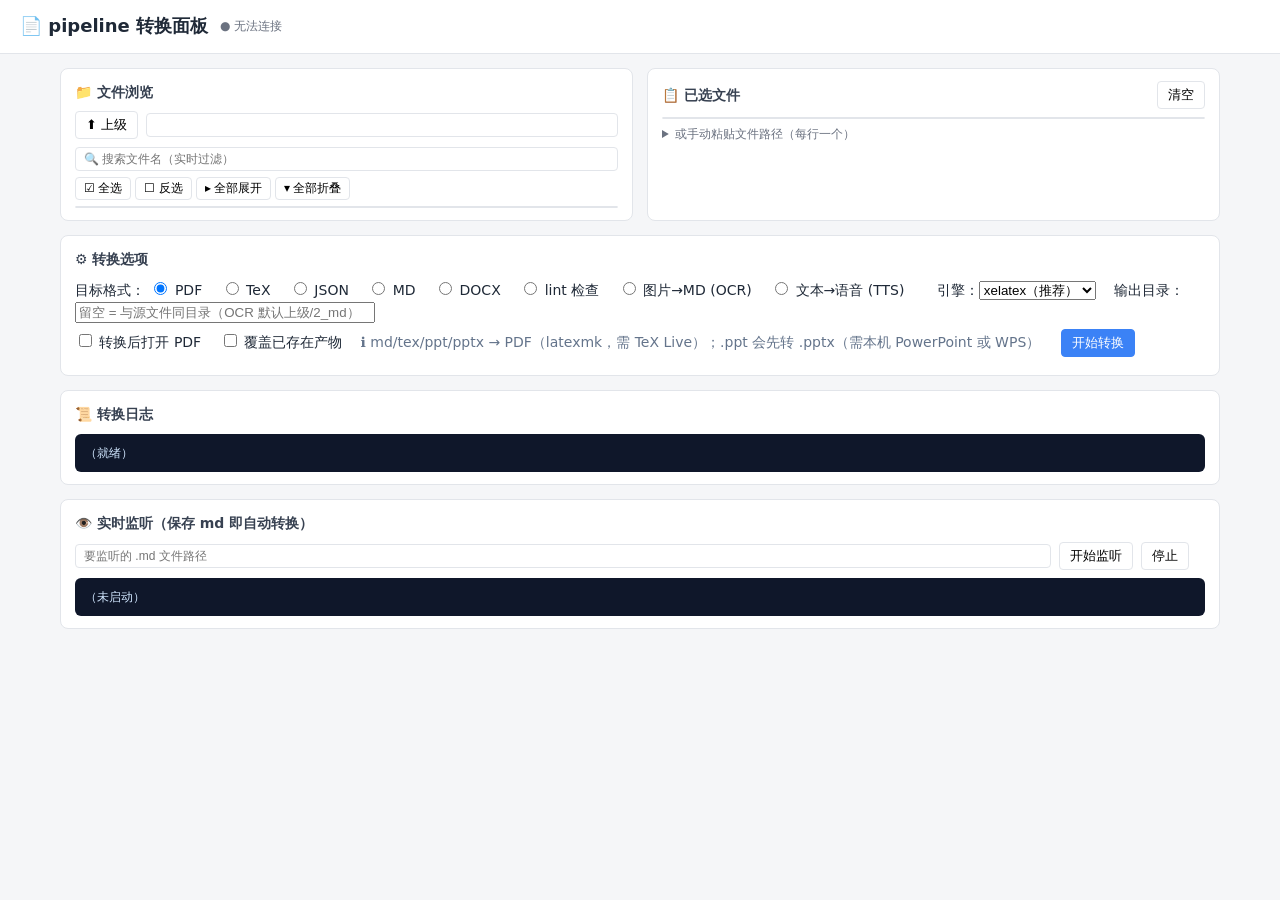
==== commit b7d80015: "feat: 文本转语音（GENIE / GPT-SoVITS ONNX），音色库 + 尾音后处理 + .srt 时间轴 引擎用 GENIE（GPT-SoVITS V2ProPlus 的纯 ONNX 推" ====
--- a/gui/static/index.html
+++ b/gui/static/index.html
@@ -139,7 +139,7 @@
         <option value="pdflatex">pdflatex</option>
         <option value="lualatex">lualatex</option>
       </select>
-      　输出目录：<input id="outdir" placeholder="留空 = 源在 N_xxx/ 槽位则同级 (N+1)_目标/，否则与源同目录（OCR 无槽位时上级/2_md）" style="width:300px">
+      　输出目录：<input id="outdir" placeholder="留空 = 与源文件同目录（OCR 默认上级/2_md）" style="width:300px">
     </div>
     <div id="ocropts" class="opt-row" style="display:none">
       <label><input type="checkbox" id="ocr_recursive"> 递归子目录</label>
@@ -149,26 +149,18 @@
     </div>
     <div id="ttsopts" class="opt-row" style="display:none">
       音色：<select id="tts_voice"><option value="">（默认）</option></select>
-      　引擎：<select id="tts_engine">
-        <option value="gptsovits" selected>GPT-SoVITS 微调（音质最好，需先起服务）</option>
-        <option value="genie">GENIE（纯 CPU，零显存，无需服务）</option>
-      </select>
       　格式：<select id="tts_format">
         <option value="mp3">mp3</option>
         <option value="wav">wav</option>
       </select>
       　收尾静音：<input id="tts_tail_pad" type="number" step="0.05" min="0" value="0.55" style="width:72px"> 秒
       <label><input type="checkbox" id="tts_srt"> 同时输出 .srt 时间轴</label>
-      <label title="每次转换都写一份新文件（<名>_d01、_d02…），不覆盖也不跳过；同一段文本多抽几发挑最好"><input type="checkbox" id="tts_draw"> 抽卡模式</label>
-      <button id="ttsserve">▶ 启动 GPT-SoVITS 服务</button>
-      <button id="ttsstop">■ 停止服务</button>
       <span id="ttsstatus" class="dim">（检查 TTS 环境…）</span>
     </div>
     <div class="opt-row">
       <label><input type="checkbox" id="openpdf"> 转换后打开 PDF</label>
       <label><input type="checkbox" id="force"> 覆盖已存在产物</label>
       <span class="dim" id="targethint"></span>
-      <label id="ttscountwrap" style="display:none" title="一次生成几个版本（>1 时自动命名 <名>_d01、_d02…，方便并排挑最好的那一发）">版本数：<input id="tts_count" type="number" min="1" max="9" value="1" style="width:52px"></label>
       <button id="convert" class="primary" style="margin-left:16px">开始转换</button>
       <span id="convstate" class="dim"></span>
     </div>
@@ -233,7 +225,7 @@
   docx:  "ppt/pptx → Word",
   lint:  "只检查 md 笔记写法（不改源文件）",
   image: "选「含图片的目录」批量 OCR（需 Ollama + qwen2.5vl）",
-  audio: "md/txt → 语音（默认 GPT-SoVITS 微调，可切 GENIE；长文自动切句）",
+  audio: "md/txt → 语音（GENIE，纯 CPU 不占显存；长文自动切句）",
 };
 const PPT_NOTE = "；.ppt 会先转 .pptx（需本机 PowerPoint 或 WPS）";
 const IMG_EXTS = new Set(["jpg","jpeg","png","bmp","webp","tiff","tif","gif"]);
@@ -656,7 +648,6 @@
     const aud = (currentTarget() === "audio");
     $("ocropts").style.display = img ? "" : "none";
     $("ttsopts").style.display = aud ? "" : "none";
-    $("ttscountwrap").style.display = aud ? "" : "none";  // 版本数只在 TTS 目标下出现
     $("pickdir").style.display = img ? "" : "none";
     if (img) ocrCheck();
     if (aud) ttsCheck();
@@ -667,21 +658,12 @@
 
 /* ── TTS 环境与音色 ── */
 let ttsLoaded = false;
-let ttsServePoll = null;
 async function ttsCheck() {
   const st = $("ttsstatus");
   try {
     const d = await api("/api/tts/voices");
-    if (!d.ok) { st.textContent = "⚠ " + (d.message || "TTS 环境未就绪"); $("ttsserve").disabled = false; return d; }
-    const svc = d.service || {};
-    if (svc.alive) {
-      st.textContent = `● 就绪 · GPT-SoVITS 服务在跑（${svc.host}:${svc.port}）`;
-      st.style.color = "#16a34a";
-    } else {
-      st.textContent = "● 就绪 · GPT-SoVITS 服务未启动（点「▶ 启动 GPT-SoVITS 服务」，或把引擎切到 GENIE）";
-      st.style.color = "#e08b00";
-    }
-    $("ttsserve").disabled = !!svc.alive;
+    if (!d.ok) { st.textContent = "⚠ " + (d.message || "TTS 环境未就绪"); return; }
+    st.textContent = "● 就绪";
     if (!ttsLoaded) {
       const selv = $("tts_voice");
       const add = (label, names) => (names || []).forEach(n => {
@@ -694,48 +676,10 @@
       add("我的音色", d.registry);
       ttsLoaded = true;
     }
-    return d;
   } catch (e) {
     st.textContent = "⚠ 查询失败：" + e;
-    return null;
-  }
-}
-
-/* ── GPT-SoVITS 服务：在界面里直接起停 ── */
-$("ttsserve").onclick = async () => {
-  const st = $("ttsstatus");
-  st.textContent = "启动中…（模型加载要几十秒，先别关这个页面）";
-  st.style.color = "#e08b00";
-  try {
-    const d = await api("/api/tts/serve/start", {
-      method: "POST", headers: { "Content-Type": "application/json" }, body: "{}",
-    });
-    st.textContent = (d.started ? "⏳ " : "ℹ ") + (d.message || "");
-    if (!d.started) { st.style.color = d.alive ? "#16a34a" : "#dc2626"; return; }
-    logLine($("log"), "[TTS] " + d.message, "dim");
-    clearInterval(ttsServePoll);
-    let n = 0;
-    ttsServePoll = setInterval(async () => {
-      n += 1;
-      const r = await ttsCheck();
-      if ((r && r.service && r.service.alive) || n > 40) {
-        clearInterval(ttsServePoll); ttsServePoll = null;
-      }
-    }, 3000);
-  } catch (e) { st.textContent = "启动失败：" + e; st.style.color = "#dc2626"; }
-};
-$("ttsstop").onclick = async () => {
-  const st = $("ttsstatus");
-  try {
-    const d = await api("/api/tts/serve/stop", {
-      method: "POST", headers: { "Content-Type": "application/json" }, body: "{}",
-    });
-    st.textContent = d.message || "";
-    st.style.color = d.stopped ? "#666" : "#e08b00";
-  } catch (e) { st.textContent = "停止失败：" + e; st.style.color = "#dc2626"; }
-  clearInterval(ttsServePoll); ttsServePoll = null;
-  ttsCheck();
-};
+  }
+}
 
 async function ocrCheck() {
   const st = $("ocrstatus");
@@ -780,9 +724,6 @@
         open_pdf: $("openpdf").checked,
         audio_format: $("tts_format").value,
         voice: $("tts_voice").value,
-        tts_engine: $("tts_engine").value,
-        tts_draw: $("tts_draw").checked,
-        tts_count: $("tts_count").value,
         audio_tail_pad: $("tts_tail_pad").value,
         audio_srt: $("tts_srt").checked,
         recursive: $("ocr_recursive").checked,
@@ -792,9 +733,7 @@
     for (const res of (d.results || [])) {
       logLine(log, res.ok ? "✓ " + res.file : "✗ " + res.file, res.ok ? "ok" : "err");
       for (const s of res.steps) {
-        const skipped = (s.out || "").includes("[跳过]");
-        logLine(log, `   [${s.step}] ${s.ok ? (skipped ? "跳过（产物已存在，本次没重新生成）" : "成功") : "失败"}`,
-                s.ok ? (skipped ? "dim" : "ok") : "err");
+        logLine(log, `   [${s.step}] ${s.ok ? "成功" : "失败"}`, s.ok ? "ok" : "err");
         if (s.out) logLine(log, s.out.trimEnd(), "dim");
         if (s.err) logLine(log, s.err.trimEnd(), "err");
       }
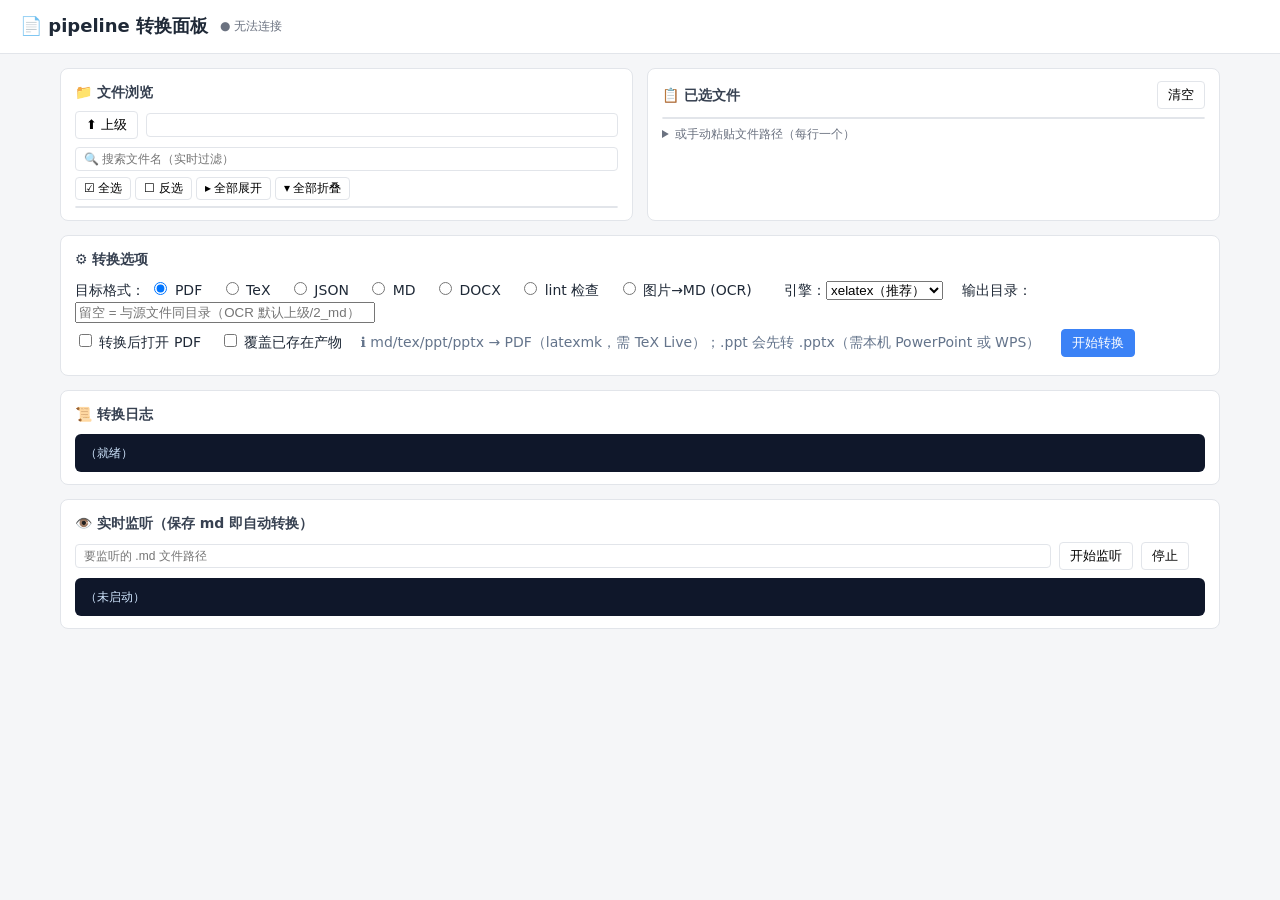
==== commit bd4f7579: "chore: 补齐此前未提交的 GUI 面板与工具（csv 图表 / md 链 / ppt 转换 / 启动器） 这些文件此前一直躺在工作区未入库（其中 gui/ 与 launchers/ 曾是 git" ====
--- a/gui/static/index.html
+++ b/gui/static/index.html
@@ -133,7 +133,6 @@
       <label><input type="radio" name="target" value="docx"> DOCX</label>
       <label><input type="radio" name="target" value="lint"> lint 检查</label>
       <label><input type="radio" name="target" value="image"> 图片→MD (OCR)</label>
-      <label><input type="radio" name="target" value="audio"> 文本→语音 (TTS)</label>
       　引擎：<select id="engine">
         <option value="xelatex">xelatex（推荐）</option>
         <option value="pdflatex">pdflatex</option>
@@ -146,16 +145,6 @@
       <button id="ocrstart">🚀 启动 Ollama</button>
       <button id="ocrpull">⬇ 拉取模型</button>
       <span id="ocrstatus" class="dim">（检查 Ollama…）</span>
-    </div>
-    <div id="ttsopts" class="opt-row" style="display:none">
-      音色：<select id="tts_voice"><option value="">（默认）</option></select>
-      　格式：<select id="tts_format">
-        <option value="mp3">mp3</option>
-        <option value="wav">wav</option>
-      </select>
-      　收尾静音：<input id="tts_tail_pad" type="number" step="0.05" min="0" value="0.55" style="width:72px"> 秒
-      <label><input type="checkbox" id="tts_srt"> 同时输出 .srt 时间轴</label>
-      <span id="ttsstatus" class="dim">（检查 TTS 环境…）</span>
     </div>
     <div class="opt-row">
       <label><input type="checkbox" id="openpdf"> 转换后打开 PDF</label>
@@ -215,7 +204,6 @@
   md:   new Set(["ppt", "pptx"]),
   docx: new Set(["ppt", "pptx"]),
   lint: new Set(["md"]),
-  audio: new Set(["md", "markdown", "txt"]),
 };
 const TARGET_HINTS = {
   pdf:   "md/tex/ppt/pptx → PDF（latexmk，需 TeX Live）",
@@ -225,7 +213,6 @@
   docx:  "ppt/pptx → Word",
   lint:  "只检查 md 笔记写法（不改源文件）",
   image: "选「含图片的目录」批量 OCR（需 Ollama + qwen2.5vl）",
-  audio: "md/txt → 语音（GENIE，纯 CPU 不占显存；长文自动切句）",
 };
 const PPT_NOTE = "；.ppt 会先转 .pptx（需本机 PowerPoint 或 WPS）";
 const IMG_EXTS = new Set(["jpg","jpeg","png","bmp","webp","tiff","tif","gif"]);
@@ -645,41 +632,13 @@
 document.querySelectorAll("input[name=target]").forEach(r => {
   r.onchange = () => {
     const img = isImageMode();
-    const aud = (currentTarget() === "audio");
     $("ocropts").style.display = img ? "" : "none";
-    $("ttsopts").style.display = aud ? "" : "none";
     $("pickdir").style.display = img ? "" : "none";
     if (img) ocrCheck();
-    if (aud) ttsCheck();
     updateTargetHint();
     renderTree(); // 切换模式时刷新树（图片模式隐藏文件复选框；可选扩展名也随目标变化）
   };
 });
-
-/* ── TTS 环境与音色 ── */
-let ttsLoaded = false;
-async function ttsCheck() {
-  const st = $("ttsstatus");
-  try {
-    const d = await api("/api/tts/voices");
-    if (!d.ok) { st.textContent = "⚠ " + (d.message || "TTS 环境未就绪"); return; }
-    st.textContent = "● 就绪";
-    if (!ttsLoaded) {
-      const selv = $("tts_voice");
-      const add = (label, names) => (names || []).forEach(n => {
-        const o = document.createElement("option");
-        o.value = n;
-        o.textContent = n + "（" + label + "）";
-        selv.appendChild(o);
-      });
-      add("预设角色", d.builtin);
-      add("我的音色", d.registry);
-      ttsLoaded = true;
-    }
-  } catch (e) {
-    st.textContent = "⚠ 查询失败：" + e;
-  }
-}
 
 async function ocrCheck() {
   const st = $("ocrstatus");
@@ -722,10 +681,6 @@
         target, engine: $("engine").value,
         outdir: $("outdir").value.trim(),
         open_pdf: $("openpdf").checked,
-        audio_format: $("tts_format").value,
-        voice: $("tts_voice").value,
-        audio_tail_pad: $("tts_tail_pad").value,
-        audio_srt: $("tts_srt").checked,
         recursive: $("ocr_recursive").checked,
         force: $("force").checked,
       }),
